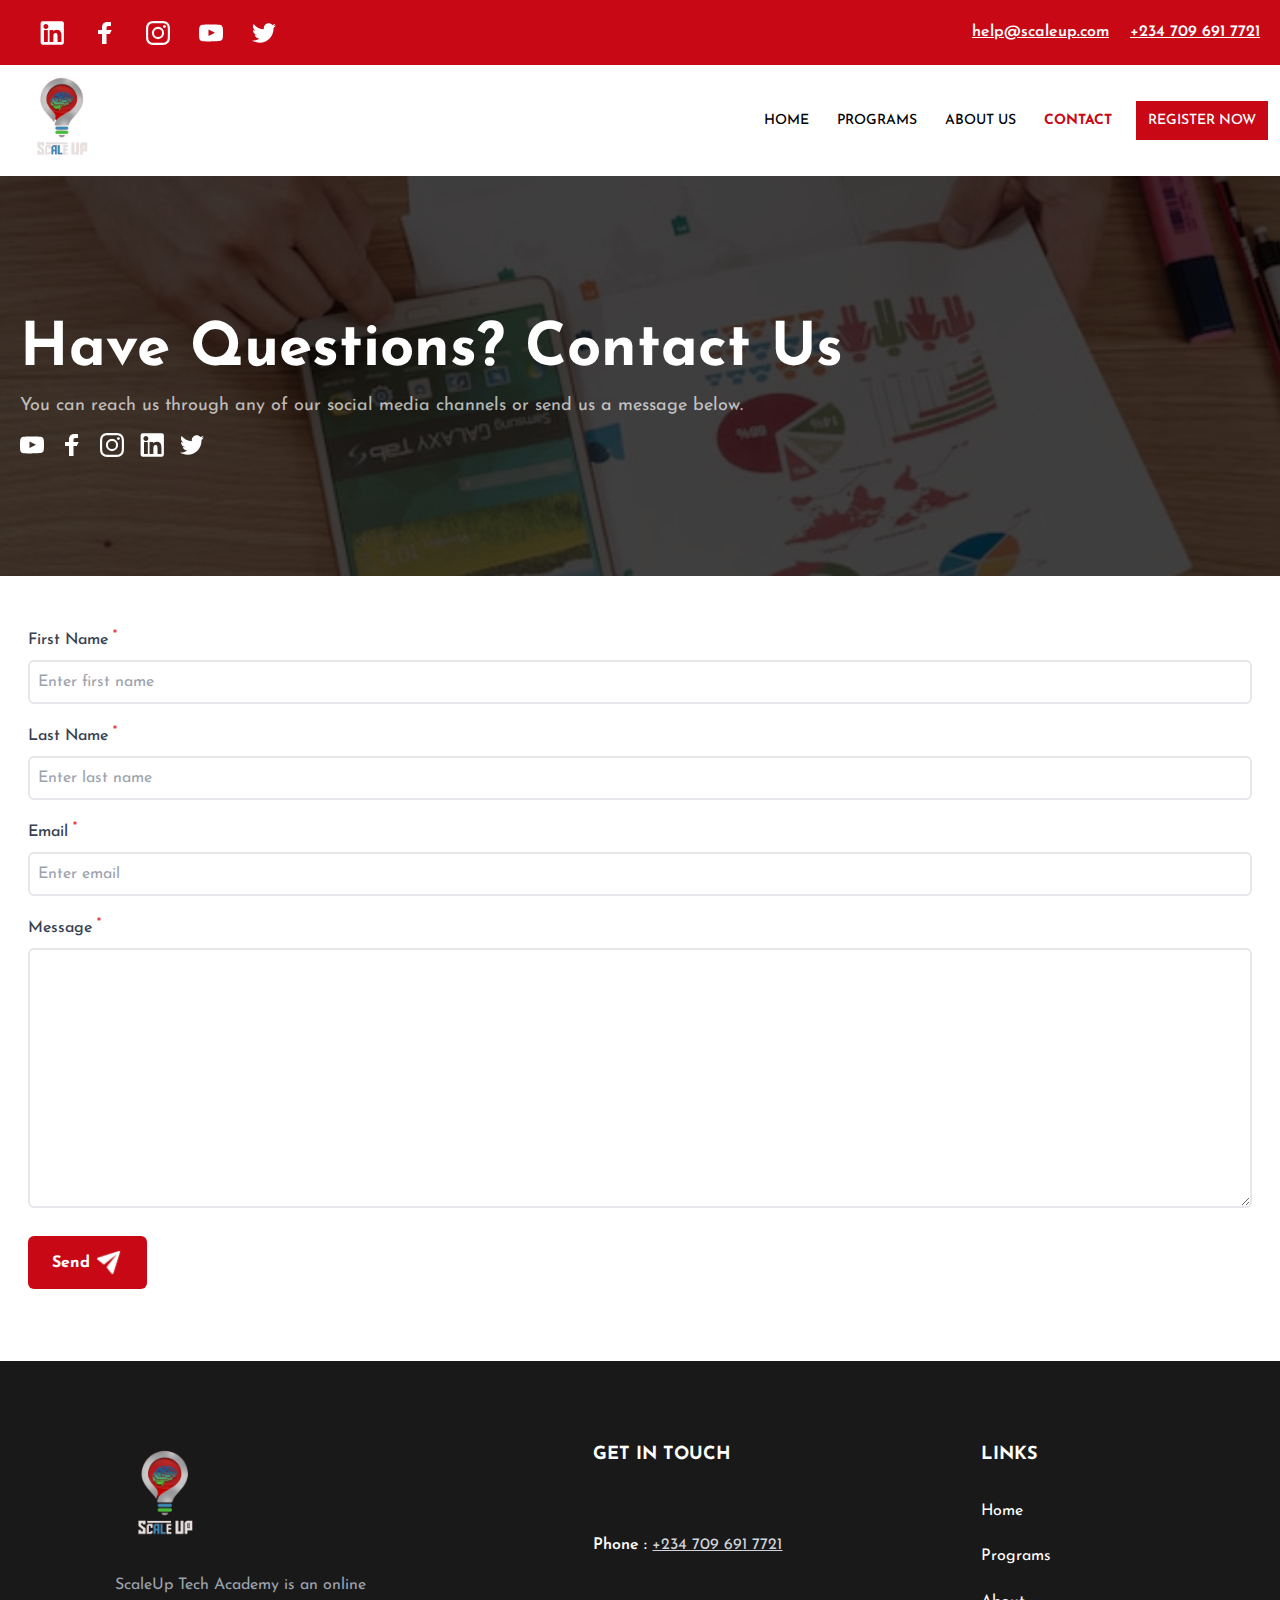
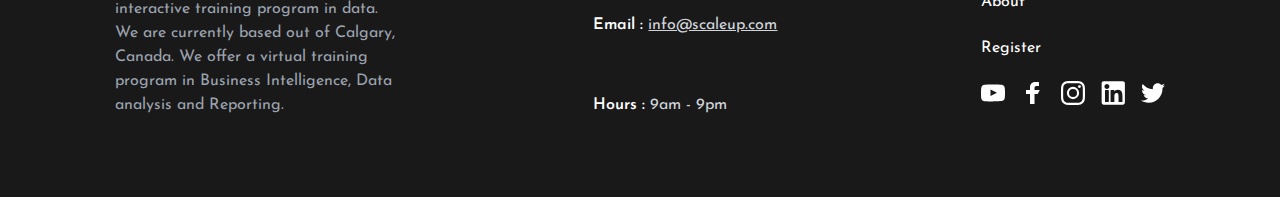
==== contact/index.html @ 6e452b3e "first commit" ====
<!doctype html>
<html lang="en">
<head>
    <meta charset="UTF-8">
    <meta name="viewport"
          content="width=device-width, user-scalable=no, initial-scale=1.0, maximum-scale=1.0, minimum-scale=1.0">
    <meta http-equiv="X-UA-Compatible" content="ie=edge">
    <link rel="stylesheet" href="../output.css">
    <title>Scale Up | Contact Us</title>
</head>
<body>
<div class="bg-primary p-5 flex justify-between">
    <div>
        <a
                target="_blank"
                rel="noopener noreferrer"
                href="https://www.linkedin.com/company/scaleup-tech-academy/"
                class="nav-link"
        >
            <img src="../assets/linkedin.svg" alt="LinkedIn">
        </a>
        <a
                target="_blank"
                rel="noopener noreferrer"
                href="https://www.facebook.com/ScaleUpTechAcademy/"
                class="nav-link"
        >
            <img src="../assets/fb.svg" alt="Facebook">
        </a>
        <a
                target="_blank"
                rel="noopener noreferrer"
                href="https://www.instagram.com/scaleuptechacademy/"
                class="nav-link"
        >
            <img src="../assets/ig.svg" alt="Instagram">
        </a>
        <a
                target="_blank"
                rel="noopener noreferrer"
                href="https://www.youtube.com/channel/UC-TLTVEnKB5KIL4xu0mjrOA"
                class="nav-link"
        >
            <img src="../assets/yt.svg" alt="YouTube">
        </a>
        <a
                target="_blank"
                rel="noopener noreferrer"
                href="https://twitter.com/scaleuptechacad"
                class="nav-link"
        >
            <img src="../assets/twitter.svg" alt="YouTube">
        </a>
    </div>
    <div class="text-white font-semibold">
        <a class="underline ml-4" href="mailto:help@scaleup.com">help@scaleup.com</a>
        <a class="underline ml-4" href="tel:+2347096917721">+234 709 691 7721</a>
    </div>
</div>
<nav class="nav">
    <div class="nav-cont">
        <a href=".."
        ><img
                src="../assets/scaleup-new.png"
                alt="ScaleUp logo"
                class="p-1 w-[55px] md:w-[100px]"
        />
        </a>
        <div class="nav-links">
            <a href=".." class="nav-link">HOME</a>
            <a href="../programs" class="nav-link">PROGRAMS</a>
            <a href="../#about" class="nav-link">ABOUT US</a>
            <a href="#" class="nav-link active">CONTACT</a>
            <a href="../register" class="nav-link bg-primary text-white p-3">REGISTER NOW</a>


            <button id="open-menu" class="md:hidden">
                <img class="w-[25px]" src="../assets/menu.svg" alt="Open Menu" class="inline" />
            </button>
        </div>
    </div>
</nav>
<div id="mobile-menu" class="mobile-menu">
    <button id="close-menu" class="absolute top-3 right-3">
        <img src="../assets/close-menu.svg" alt="close menu" />
    </button>
    <a href="#"
    ><img
            src="../assets/scaleup-new.png"
            alt="Teksag logo"
            class="p-1"
            width="90px"
    /></a>
    <a href="..">HOME</a>
    <a href="#../rograms">PROGRAMS</a>
    <a href="../#about">ABOUT US</a>
    <a href="#">CONTACT</a>
    <a href="../register">REGISTER NOW</a>
</div>
<section
        class="bg-[url(./assets/contact-bg.jpeg)] min-h-[400px] bg-no-repeat bg-cover bg-center bg-fixed bg-black"
>
    <div class="bg-black/75 min-h-[400px] w-full flex items-center">
        <div class="container mx-auto px-5 pt-6">
            <h1 class="text-white text-4xl md:text-6xl font-bold">Have Questions? Contact Us</h1>
            <p class="mt-3 text-white/70 text-lg">
                You can reach us through any of our social media channels or send us
                a message below.
            </p>
            <div class="mt-3 flex gap-4">
                <a
                        href="https://www.youtube.com/channel/UC-TLTVEnKB5KIL4xu0mjrOA"
                        target="_blank"
                        rel="noopener noreferrer"
                >
                    <img src="../assets/yt.svg" alt="YT" />
                </a>
                <a
                        href="https://www.facebook.com/ScaleUpTechAcademy/"
                        target="_blank"
                        rel="noopener noreferrer"
                >
                    <img src="../assets/fb.svg" alt="Facebook" />
                </a>
                <a
                        href="https://www.instagram.com/scaleuptechacademy/"
                        target="_blank"
                        rel="noopener noreferrer"
                >
                    <img src="../assets/ig.svg" alt="Instagram" />
                </a>
                <a
                        href="https://www.linkedin.com/company/scaleup-tech-academy/"
                        target="_blank"
                        rel="noopener noreferrer"
                >
                    <img src="../assets/linkedin.svg" alt="linkedin" />
                </a>
                <a
                        href="https://twitter.com/scaleuptechacad"
                        target="_blank"
                        rel="noopener noreferrer"
                >
                    <img src="../assets/twitter.svg" alt="twitter" />
                </a>
            </div>
        </div>
    </div>
</section>

<section
        class="container mx-auto py-10 px-4"
>
    <form class="w-full p-3">
        <div class="form-group">
            <label for="f-name">First Name <sup>*</sup></label>
            <input type="text" id="f-name" placeholder="Enter first name" required />
        </div>
        <div class="form-group">
            <label for="l-name">Last Name <sup>*</sup></label>
            <input type="text" id="l-name" placeholder="Enter last name" required />
        </div>
        <div class="form-group">
            <label for="email">Email <sup>*</sup></label>
            <input type="email" id="email" placeholder="Enter email" required />
        </div>
        <div class="form-group">
            <label for="message">Message <sup>*</sup></label>
            <textarea required id="message" rows="10"></textarea>
        </div>
        <p
                class="text-red-500 font-bold text-center mb-4 max-w-sm"
                id="contact-error"
        ></p>
        <div class="form-group">
            <button type="submit" class="btn-submit">
                <span>Send</span>
                <img src="../assets/send.png" width="29px" alt="Send" />
            </button>
        </div>
        <p
                class="text-green-800 font-bold text-center mt-2 max-w-sm"
                id="contact-success"
        ></p>
    </form>
</section>

<footer class="footer">
    <div class="footer-cont">
        <div>
            <img src="../assets/scaleup-new.png" width="100px" alt="ScaleUp" />
            <p>
                ScaleUp Tech Academy is an online interactive training program in data. We are currently based out of Calgary, Canada.
                We offer a virtual training program in Business Intelligence, Data analysis and Reporting.
            </p>
        </div>
        <div>
            <h3>GET IN TOUCH</h3>
            <span
            ><span class="it-title">Phone : </span
            ><a class="underline" href="tel:+2347096917721">
              +234 709 691 7721</a
            >
          </span>
            <span
            ><span class="it-title">Email : </span>
            <a class="underline" href="mailto:info@scaleup.com">
              info@scaleup.com</a
            ></span
            >
            <span><span class="it-title">Hours :</span> 9am - 9pm</span>
        </div>
        <div>
            <h3>LINKS</h3>
            <a href="..">Home</a>
            <a href="../programs">Programs</a>
            <a href="../#about">About</a>
            <a href="../register">Register</a>
            <div class="footer-icons">
                <a
                        href="https://www.youtube.com/channel/UC-TLTVEnKB5KIL4xu0mjrOA"
                        target="_blank"
                        rel="noopener noreferrer"
                >
                    <img src="../assets/yt.svg" alt="YT" />
                </a>
                <a
                        href="https://www.facebook.com/ScaleUpTechAcademy/"
                        target="_blank"
                        rel="noopener noreferrer"
                >
                    <img src="../assets/fb.svg" alt="Facebook" />
                </a>
                <a
                        href="https://www.instagram.com/scaleuptechacademy/"
                        target="_blank"
                        rel="noopener noreferrer"
                >
                    <img src="../assets/ig.svg" alt="Instagram" />
                </a>
                <a
                        href="https://www.linkedin.com/company/scaleup-tech-academy/"
                        target="_blank"
                        rel="noopener noreferrer"
                >
                    <img src="../assets/linkedin.svg" alt="linkedin" />
                </a>
                <a
                        href="https://twitter.com/scaleuptechacad"
                        target="_blank"
                        rel="noopener noreferrer"
                >
                    <img src="../assets/twitter.svg" alt="twitter" />
                </a>
            </div>
        </div>
    </div>
</footer>
</body>
<script src="../nav.js"></script>
</html>
---- output.css ----
@import url('https://fonts.googleapis.com/css2?family=Josefin+Sans:ital,wght@0,100;0,200;0,300;0,400;0,500;0,600;0,700;1,100;1,200;1,300;1,400;1,500;1,600;1,700&display=swap');

/*
! tailwindcss v3.2.3 | MIT License | https://tailwindcss.com
*/

/*
1. Prevent padding and border from affecting element width. (https://github.com/mozdevs/cssremedy/issues/4)
2. Allow adding a border to an element by just adding a border-width. (https://github.com/tailwindcss/tailwindcss/pull/116)
*/

*,
::before,
::after {
  box-sizing: border-box;
  /* 1 */
  border-width: 0;
  /* 2 */
  border-style: solid;
  /* 2 */
  border-color: #e5e7eb;
  /* 2 */
}

::before,
::after {
  --tw-content: '';
}

/*
1. Use a consistent sensible line-height in all browsers.
2. Prevent adjustments of font size after orientation changes in iOS.
3. Use a more readable tab size.
4. Use the user's configured `sans` font-family by default.
5. Use the user's configured `sans` font-feature-settings by default.
*/

html {
  line-height: 1.5;
  /* 1 */
  -webkit-text-size-adjust: 100%;
  /* 2 */
  -moz-tab-size: 4;
  /* 3 */
  -o-tab-size: 4;
     tab-size: 4;
  /* 3 */
  font-family: ui-sans-serif, system-ui, -apple-system, BlinkMacSystemFont, "Segoe UI", Roboto, "Helvetica Neue", Arial, "Noto Sans", sans-serif, "Apple Color Emoji", "Segoe UI Emoji", "Segoe UI Symbol", "Noto Color Emoji";
  /* 4 */
  font-feature-settings: normal;
  /* 5 */
}

/*
1. Remove the margin in all browsers.
2. Inherit line-height from `html` so users can set them as a class directly on the `html` element.
*/

body {
  margin: 0;
  /* 1 */
  line-height: inherit;
  /* 2 */
}

/*
1. Add the correct height in Firefox.
2. Correct the inheritance of border color in Firefox. (https://bugzilla.mozilla.org/show_bug.cgi?id=190655)
3. Ensure horizontal rules are visible by default.
*/

hr {
  height: 0;
  /* 1 */
  color: inherit;
  /* 2 */
  border-top-width: 1px;
  /* 3 */
}

/*
Add the correct text decoration in Chrome, Edge, and Safari.
*/

abbr:where([title]) {
  -webkit-text-decoration: underline dotted;
          text-decoration: underline dotted;
}

/*
Remove the default font size and weight for headings.
*/

h1,
h2,
h3,
h4,
h5,
h6 {
  font-size: inherit;
  font-weight: inherit;
}

/*
Reset links to optimize for opt-in styling instead of opt-out.
*/

a {
  color: inherit;
  text-decoration: inherit;
}

/*
Add the correct font weight in Edge and Safari.
*/

b,
strong {
  font-weight: bolder;
}

/*
1. Use the user's configured `mono` font family by default.
2. Correct the odd `em` font sizing in all browsers.
*/

code,
kbd,
samp,
pre {
  font-family: ui-monospace, SFMono-Regular, Menlo, Monaco, Consolas, "Liberation Mono", "Courier New", monospace;
  /* 1 */
  font-size: 1em;
  /* 2 */
}

/*
Add the correct font size in all browsers.
*/

small {
  font-size: 80%;
}

/*
Prevent `sub` and `sup` elements from affecting the line height in all browsers.
*/

sub,
sup {
  font-size: 75%;
  line-height: 0;
  position: relative;
  vertical-align: baseline;
}

sub {
  bottom: -0.25em;
}

sup {
  top: -0.5em;
}

/*
1. Remove text indentation from table contents in Chrome and Safari. (https://bugs.chromium.org/p/chromium/issues/detail?id=999088, https://bugs.webkit.org/show_bug.cgi?id=201297)
2. Correct table border color inheritance in all Chrome and Safari. (https://bugs.chromium.org/p/chromium/issues/detail?id=935729, https://bugs.webkit.org/show_bug.cgi?id=195016)
3. Remove gaps between table borders by default.
*/

table {
  text-indent: 0;
  /* 1 */
  border-color: inherit;
  /* 2 */
  border-collapse: collapse;
  /* 3 */
}

/*
1. Change the font styles in all browsers.
2. Remove the margin in Firefox and Safari.
3. Remove default padding in all browsers.
*/

button,
input,
optgroup,
select,
textarea {
  font-family: inherit;
  /* 1 */
  font-size: 100%;
  /* 1 */
  font-weight: inherit;
  /* 1 */
  line-height: inherit;
  /* 1 */
  color: inherit;
  /* 1 */
  margin: 0;
  /* 2 */
  padding: 0;
  /* 3 */
}

/*
Remove the inheritance of text transform in Edge and Firefox.
*/

button,
select {
  text-transform: none;
}

/*
1. Correct the inability to style clickable types in iOS and Safari.
2. Remove default button styles.
*/

button,
[type='button'],
[type='reset'],
[type='submit'] {
  -webkit-appearance: button;
  /* 1 */
  background-color: transparent;
  /* 2 */
  background-image: none;
  /* 2 */
}

/*
Use the modern Firefox focus style for all focusable elements.
*/

:-moz-focusring {
  outline: auto;
}

/*
Remove the additional `:invalid` styles in Firefox. (https://github.com/mozilla/gecko-dev/blob/2f9eacd9d3d995c937b4251a5557d95d494c9be1/layout/style/res/forms.css#L728-L737)
*/

:-moz-ui-invalid {
  box-shadow: none;
}

/*
Add the correct vertical alignment in Chrome and Firefox.
*/

progress {
  vertical-align: baseline;
}

/*
Correct the cursor style of increment and decrement buttons in Safari.
*/

::-webkit-inner-spin-button,
::-webkit-outer-spin-button {
  height: auto;
}

/*
1. Correct the odd appearance in Chrome and Safari.
2. Correct the outline style in Safari.
*/

[type='search'] {
  -webkit-appearance: textfield;
  /* 1 */
  outline-offset: -2px;
  /* 2 */
}

/*
Remove the inner padding in Chrome and Safari on macOS.
*/

::-webkit-search-decoration {
  -webkit-appearance: none;
}

/*
1. Correct the inability to style clickable types in iOS and Safari.
2. Change font properties to `inherit` in Safari.
*/

::-webkit-file-upload-button {
  -webkit-appearance: button;
  /* 1 */
  font: inherit;
  /* 2 */
}

/*
Add the correct display in Chrome and Safari.
*/

summary {
  display: list-item;
}

/*
Removes the default spacing and border for appropriate elements.
*/

blockquote,
dl,
dd,
h1,
h2,
h3,
h4,
h5,
h6,
hr,
figure,
p,
pre {
  margin: 0;
}

fieldset {
  margin: 0;
  padding: 0;
}

legend {
  padding: 0;
}

ol,
ul,
menu {
  list-style: none;
  margin: 0;
  padding: 0;
}

/*
Prevent resizing textareas horizontally by default.
*/

textarea {
  resize: vertical;
}

/*
1. Reset the default placeholder opacity in Firefox. (https://github.com/tailwindlabs/tailwindcss/issues/3300)
2. Set the default placeholder color to the user's configured gray 400 color.
*/

input::-moz-placeholder, textarea::-moz-placeholder {
  opacity: 1;
  /* 1 */
  color: #9ca3af;
  /* 2 */
}

input::placeholder,
textarea::placeholder {
  opacity: 1;
  /* 1 */
  color: #9ca3af;
  /* 2 */
}

/*
Set the default cursor for buttons.
*/

button,
[role="button"] {
  cursor: pointer;
}

/*
Make sure disabled buttons don't get the pointer cursor.
*/

:disabled {
  cursor: default;
}

/*
1. Make replaced elements `display: block` by default. (https://github.com/mozdevs/cssremedy/issues/14)
2. Add `vertical-align: middle` to align replaced elements more sensibly by default. (https://github.com/jensimmons/cssremedy/issues/14#issuecomment-634934210)
   This can trigger a poorly considered lint error in some tools but is included by design.
*/

img,
svg,
video,
canvas,
audio,
iframe,
embed,
object {
  display: block;
  /* 1 */
  vertical-align: middle;
  /* 2 */
}

/*
Constrain images and videos to the parent width and preserve their intrinsic aspect ratio. (https://github.com/mozdevs/cssremedy/issues/14)
*/

img,
video {
  max-width: 100%;
  height: auto;
}

/* Make elements with the HTML hidden attribute stay hidden by default */

[hidden] {
  display: none;
}

*, ::before, ::after{
  --tw-border-spacing-x: 0;
  --tw-border-spacing-y: 0;
  --tw-translate-x: 0;
  --tw-translate-y: 0;
  --tw-rotate: 0;
  --tw-skew-x: 0;
  --tw-skew-y: 0;
  --tw-scale-x: 1;
  --tw-scale-y: 1;
  --tw-pan-x:  ;
  --tw-pan-y:  ;
  --tw-pinch-zoom:  ;
  --tw-scroll-snap-strictness: proximity;
  --tw-ordinal:  ;
  --tw-slashed-zero:  ;
  --tw-numeric-figure:  ;
  --tw-numeric-spacing:  ;
  --tw-numeric-fraction:  ;
  --tw-ring-inset:  ;
  --tw-ring-offset-width: 0px;
  --tw-ring-offset-color: #fff;
  --tw-ring-color: rgb(59 130 246 / 0.5);
  --tw-ring-offset-shadow: 0 0 #0000;
  --tw-ring-shadow: 0 0 #0000;
  --tw-shadow: 0 0 #0000;
  --tw-shadow-colored: 0 0 #0000;
  --tw-blur:  ;
  --tw-brightness:  ;
  --tw-contrast:  ;
  --tw-grayscale:  ;
  --tw-hue-rotate:  ;
  --tw-invert:  ;
  --tw-saturate:  ;
  --tw-sepia:  ;
  --tw-drop-shadow:  ;
  --tw-backdrop-blur:  ;
  --tw-backdrop-brightness:  ;
  --tw-backdrop-contrast:  ;
  --tw-backdrop-grayscale:  ;
  --tw-backdrop-hue-rotate:  ;
  --tw-backdrop-invert:  ;
  --tw-backdrop-opacity:  ;
  --tw-backdrop-saturate:  ;
  --tw-backdrop-sepia:  ;
}

::backdrop{
  --tw-border-spacing-x: 0;
  --tw-border-spacing-y: 0;
  --tw-translate-x: 0;
  --tw-translate-y: 0;
  --tw-rotate: 0;
  --tw-skew-x: 0;
  --tw-skew-y: 0;
  --tw-scale-x: 1;
  --tw-scale-y: 1;
  --tw-pan-x:  ;
  --tw-pan-y:  ;
  --tw-pinch-zoom:  ;
  --tw-scroll-snap-strictness: proximity;
  --tw-ordinal:  ;
  --tw-slashed-zero:  ;
  --tw-numeric-figure:  ;
  --tw-numeric-spacing:  ;
  --tw-numeric-fraction:  ;
  --tw-ring-inset:  ;
  --tw-ring-offset-width: 0px;
  --tw-ring-offset-color: #fff;
  --tw-ring-color: rgb(59 130 246 / 0.5);
  --tw-ring-offset-shadow: 0 0 #0000;
  --tw-ring-shadow: 0 0 #0000;
  --tw-shadow: 0 0 #0000;
  --tw-shadow-colored: 0 0 #0000;
  --tw-blur:  ;
  --tw-brightness:  ;
  --tw-contrast:  ;
  --tw-grayscale:  ;
  --tw-hue-rotate:  ;
  --tw-invert:  ;
  --tw-saturate:  ;
  --tw-sepia:  ;
  --tw-drop-shadow:  ;
  --tw-backdrop-blur:  ;
  --tw-backdrop-brightness:  ;
  --tw-backdrop-contrast:  ;
  --tw-backdrop-grayscale:  ;
  --tw-backdrop-hue-rotate:  ;
  --tw-backdrop-invert:  ;
  --tw-backdrop-opacity:  ;
  --tw-backdrop-saturate:  ;
  --tw-backdrop-sepia:  ;
}

.container{
  width: 100%;
}

@media (min-width: 640px){
  .container{
    max-width: 640px;
  }
}

@media (min-width: 768px){
  .container{
    max-width: 768px;
  }
}

@media (min-width: 1024px){
  .container{
    max-width: 1024px;
  }
}

@media (min-width: 1280px){
  .container{
    max-width: 1280px;
  }
}

@media (min-width: 1536px){
  .container{
    max-width: 1536px;
  }
}

html,
    body{
  scroll-behavior: smooth;
  font-family: Josefin Sans, sans-serif;
}

img,
    svg{
  display: inline;
}

.nav{
  position: sticky;
  top: 0px;
  z-index: 40;
  width: 100%;
  --tw-bg-opacity: 1;
  background-color: rgb(255 255 255 / var(--tw-bg-opacity));
  padding-left: 0.75rem;
  padding-right: 0.75rem;
}

.nav-cont{
  width: 100%;
}

@media (min-width: 640px){
  .nav-cont{
    max-width: 640px;
  }
}

@media (min-width: 768px){
  .nav-cont{
    max-width: 768px;
  }
}

@media (min-width: 1024px){
  .nav-cont{
    max-width: 1024px;
  }
}

@media (min-width: 1280px){
  .nav-cont{
    max-width: 1280px;
  }
}

@media (min-width: 1536px){
  .nav-cont{
    max-width: 1536px;
  }
}

.nav-cont{
  margin-left: auto;
  margin-right: auto;
  display: flex;
  align-items: center;
  justify-content: space-between;
}

.nav-links{
  font-size: 0.875rem;
  line-height: 1.25rem;
  font-weight: 500;
}

.nav-link{
  margin-left: 1rem;
  display: none;
  padding: 0.25rem;
}

.nav-link:hover{
  color: rgb(200 8 21 / 0.8);
}

@media (min-width: 768px){
  .nav-link{
    display: inline;
  }
}

.nav-link svg:hover{
  fill: rgb(200 8 21 / 0.8);
}

.mobile-menu{
  position: fixed;
  top: 0px;
  z-index: 50;
  display: flex;
  height: 100vh;
  width: 100%;
  --tw-translate-x: 100%;
  --tw-translate-y: -100%;
  transform: translate(var(--tw-translate-x), var(--tw-translate-y)) rotate(var(--tw-rotate)) skewX(var(--tw-skew-x)) skewY(var(--tw-skew-y)) scaleX(var(--tw-scale-x)) scaleY(var(--tw-scale-y));
  flex-direction: column;
  align-items: center;
  justify-content: space-around;
  --tw-bg-opacity: 1;
  background-color: rgb(255 255 255 / var(--tw-bg-opacity));
  padding: 1rem;
  padding-bottom: 6rem;
  font-size: 1rem;
  line-height: 1.5rem;
  font-weight: 600;
  transition-property: transform;
  transition-timing-function: cubic-bezier(0.4, 0, 0.2, 1);
  transition-duration: 1000ms;
}

.mobile-menu.show{
  --tw-translate-x: 0px;
  --tw-translate-y: -0px;
  transform: translate(var(--tw-translate-x), var(--tw-translate-y)) rotate(var(--tw-rotate)) skewX(var(--tw-skew-x)) skewY(var(--tw-skew-y)) scaleX(var(--tw-scale-x)) scaleY(var(--tw-scale-y));
}

.nav-link.active,
    .mobile-menu a.active{
  font-weight: 800;
  --tw-text-opacity: 1;
  color: rgb(200 8 21 / var(--tw-text-opacity));
}

/*ACCORDION*/

.faq, .about{
  padding-left: 1.25rem;
  padding-right: 1.25rem;
  padding-top: 7rem;
  padding-bottom: 3rem;
}

.accordion-item{
  padding-left: 0.75rem;
  padding-right: 0.75rem;
  padding-top: 1.5rem;
  padding-bottom: 1.5rem;
}

.accordion-header{
  font-size: 1.125rem;
  line-height: 1.75rem;
  font-weight: 700;
}

.accordion-button{
  display: flex;
  width: 100%;
  align-items: center;
  justify-content: space-between;
  font-weight: 600;
  --tw-text-opacity: 1;
  color: rgb(17 24 39 / var(--tw-text-opacity));
}

.accordion-collapse{
  overflow: hidden;
}

/*ABOUT*/

/*.about {*/

/*    @apply pt-24;*/

/*}*/

.about-card{
  display: flex;
  max-width: 28rem;
  flex: 1 1 0%;
  flex-direction: column;
  align-items: center;
  gap: 1.5rem;
  border-radius: 0.375rem;
  padding: 0.75rem;
  text-align: center;
  --tw-shadow: 0 4px 6px -1px rgb(0 0 0 / 0.1), 0 2px 4px -2px rgb(0 0 0 / 0.1);
  --tw-shadow-colored: 0 4px 6px -1px var(--tw-shadow-color), 0 2px 4px -2px var(--tw-shadow-color);
  box-shadow: var(--tw-ring-offset-shadow, 0 0 #0000), var(--tw-ring-shadow, 0 0 #0000), var(--tw-shadow);
  --tw-drop-shadow: drop-shadow(0 4px 3px rgb(0 0 0 / 0.07)) drop-shadow(0 2px 2px rgb(0 0 0 / 0.06));
  filter: var(--tw-blur) var(--tw-brightness) var(--tw-contrast) var(--tw-grayscale) var(--tw-hue-rotate) var(--tw-invert) var(--tw-saturate) var(--tw-sepia) var(--tw-drop-shadow);
}

.about-card img{
  height: 5rem;
  width: 5rem;
}

.about-card h3{
  font-size: 1.125rem;
  line-height: 1.75rem;
  font-weight: 700;
  text-transform: uppercase;
  color: rgb(0 0 0 / 0.8);
}

/*FOOTER*/

.footer{
  background-color: rgb(0 0 0 / 0.9);
  padding-left: 1rem;
  padding-right: 1rem;
  padding-top: 5rem;
  padding-bottom: 5rem;
  --tw-text-opacity: 1;
  color: rgb(255 255 255 / var(--tw-text-opacity));
}

.footer-cont{
  width: 100%;
}

@media (min-width: 640px){
  .footer-cont{
    max-width: 640px;
  }
}

@media (min-width: 768px){
  .footer-cont{
    max-width: 768px;
  }
}

@media (min-width: 1024px){
  .footer-cont{
    max-width: 1024px;
  }
}

@media (min-width: 1280px){
  .footer-cont{
    max-width: 1280px;
  }
}

@media (min-width: 1536px){
  .footer-cont{
    max-width: 1536px;
  }
}

.footer-cont{
  margin-left: auto;
  margin-right: auto;
  display: flex;
  flex-direction: column;
  justify-content: space-around;
}

@media (min-width: 768px){
  .footer-cont{
    flex-direction: row;
  }
}

.footer-cont img{
  margin-bottom: 0.75rem;
}

.footer-cont p{
  --tw-text-opacity: 1;
  color: rgb(156 163 175 / var(--tw-text-opacity));
}

.footer-cont > div{
  margin-top: 1rem;
  display: flex;
  max-width: 20rem;
  flex-direction: column;
  justify-content: space-between;
  gap: 0.5rem;
  padding-left: 1.25rem;
  padding-right: 1.25rem;
}

@media (min-width: 768px){
  .footer-cont > div{
    margin-top: 0px;
  }
}

.footer-cont > div h3{
  margin-bottom: 0.5rem;
  font-family: Josefin Sans, sans-serif;
  font-size: 1.125rem;
  line-height: 1.75rem;
  font-weight: 700;
}

.footer-cont span{
  --tw-text-opacity: 1;
  color: rgb(209 213 219 / var(--tw-text-opacity));
}

.footer-cont .it-title{
  font-weight: 600;
  --tw-text-opacity: 1;
  color: rgb(255 255 255 / var(--tw-text-opacity));
}

.footer-icons{
  display: flex;
  gap: 1rem;
}

/* CONTACT PAGE */

.form-group{
  margin-bottom: 1.25rem;
  width: 100%;
}

.form-group label{
  margin-bottom: 0.5rem;
  display: block;
  font-weight: 500;
  --tw-text-opacity: 1;
  color: rgb(55 65 81 / var(--tw-text-opacity));
}

.form-group label sup{
  font-weight: 700;
  --tw-text-opacity: 1;
  color: rgb(239 68 68 / var(--tw-text-opacity));
}

.form-group input,
    .form-group textarea,
    .form-group select{
  width: 100%;
  border-radius: 0.375rem;
  border-width: 2px;
  --tw-border-opacity: 1;
  border-color: rgb(229 231 235 / var(--tw-border-opacity));
  padding: 0.5rem;
}

.form-group input:focus,
    .form-group textarea:focus,
    .form-group select:focus{
  border-color: rgb(200 8 21 / 0.8);
  outline: 2px solid transparent;
  outline-offset: 2px;
}

.form-group .btn-submit{
  display: flex;
  width: 100%;
  align-items: center;
  justify-content: center;
  gap: 0.25rem;
  border-radius: 0.375rem;
  --tw-bg-opacity: 1;
  background-color: rgb(200 8 21 / var(--tw-bg-opacity));
  padding-left: 1.5rem;
  padding-right: 1.5rem;
  padding-top: 0.75rem;
  padding-bottom: 0.75rem;
  font-family: Josefin Sans, sans-serif;
  font-weight: 700;
  --tw-text-opacity: 1;
  color: rgb(255 255 255 / var(--tw-text-opacity));
}

.form-group .btn-submit:hover{
  background-color: rgb(200 8 21 / 0.8);
}

@keyframes bounce{
  0%, 100%{
    transform: translateY(-25%);
    animation-timing-function: cubic-bezier(0.8,0,1,1);
  }

  50%{
    transform: none;
    animation-timing-function: cubic-bezier(0,0,0.2,1);
  }
}

.form-group .btn-submit:disabled{
  animation: bounce 1s infinite;
  cursor: not-allowed;
  --tw-bg-opacity: 1;
  background-color: rgb(55 65 81 / var(--tw-bg-opacity));
}

@media (min-width: 768px){
  .form-group .btn-submit{
    width: -moz-fit-content;
    width: fit-content;
  }
}

/*COURSE DETAILS*/

.teaching-method{
  width: 95%;
  padding: 0.75rem;
}

.teaching-method:hover{
  --tw-shadow: 0 20px 25px -5px rgb(0 0 0 / 0.1), 0 8px 10px -6px rgb(0 0 0 / 0.1);
  --tw-shadow-colored: 0 20px 25px -5px var(--tw-shadow-color), 0 8px 10px -6px var(--tw-shadow-color);
  box-shadow: var(--tw-ring-offset-shadow, 0 0 #0000), var(--tw-ring-shadow, 0 0 #0000), var(--tw-shadow);
}

@media (min-width: 640px){
  .teaching-method{
    width: 48%;
  }
}

@media (min-width: 1024px){
  .teaching-method{
    width: 22%;
  }
}

.teaching-method img{
  height: 3rem;
  width: 3rem;
}

.teaching-method h4{
  margin-bottom: 0.75rem;
  display: flex;
  align-items: center;
  -moz-column-gap: 0.5rem;
       column-gap: 0.5rem;
  font-size: 1.125rem;
  line-height: 1.75rem;
}

.requirements{
  font-size: 1.125rem;
  line-height: 1.75rem;
}

.requirements li{
  margin-top: 0.5rem;
  margin-bottom: 0.5rem;
}

.requirements li span{
  margin-right: 0.75rem;
  font-weight: 700;
  --tw-text-opacity: 1;
  color: rgb(200 8 21 / var(--tw-text-opacity));
}

.absolute{
  position: absolute;
}

.top-3{
  top: 0.75rem;
}

.right-3{
  right: 0.75rem;
}

.m-auto{
  margin: auto;
}

.mx-auto{
  margin-left: auto;
  margin-right: auto;
}

.my-10{
  margin-top: 2.5rem;
  margin-bottom: 2.5rem;
}

.my-6{
  margin-top: 1.5rem;
  margin-bottom: 1.5rem;
}

.my-4{
  margin-top: 1rem;
  margin-bottom: 1rem;
}

.my-8{
  margin-top: 2rem;
  margin-bottom: 2rem;
}

.my-20{
  margin-top: 5rem;
  margin-bottom: 5rem;
}

.ml-4{
  margin-left: 1rem;
}

.mt-3{
  margin-top: 0.75rem;
}

.mt-8{
  margin-top: 2rem;
}

.mb-6{
  margin-bottom: 1.5rem;
}

.mb-4{
  margin-bottom: 1rem;
}

.mt-2{
  margin-top: 0.5rem;
}

.mt-20{
  margin-top: 5rem;
}

.mb-10{
  margin-bottom: 2.5rem;
}

.block{
  display: block;
}

.inline{
  display: inline;
}

.flex{
  display: flex;
}

.h-5{
  height: 1.25rem;
}

.h-8{
  height: 2rem;
}

.h-full{
  height: 100%;
}

.min-h-\[600px\]{
  min-height: 600px;
}

.min-h-\[400px\]{
  min-height: 400px;
}

.w-full{
  width: 100%;
}

.w-5{
  width: 1.25rem;
}

.w-3\/4{
  width: 75%;
}

.w-11\/12{
  width: 91.666667%;
}

.w-fit{
  width: -moz-fit-content;
  width: fit-content;
}

.w-8{
  width: 2rem;
}

.w-\[100px\]{
  width: 100px;
}

.w-\[50px\]{
  width: 50px;
}

.w-\[20px\]{
  width: 20px;
}

.w-\[25px\]{
  width: 25px;
}

.w-\[55px\]{
  width: 55px;
}

.max-w-sm{
  max-width: 24rem;
}

.max-w-\[1400px\]{
  max-width: 1400px;
}

.max-w-\[600px\]{
  max-width: 600px;
}

.flex-1{
  flex: 1 1 0%;
}

.rotate-180{
  --tw-rotate: 180deg;
  transform: translate(var(--tw-translate-x), var(--tw-translate-y)) rotate(var(--tw-rotate)) skewX(var(--tw-skew-x)) skewY(var(--tw-skew-y)) scaleX(var(--tw-scale-x)) scaleY(var(--tw-scale-y));
}

.transform{
  transform: translate(var(--tw-translate-x), var(--tw-translate-y)) rotate(var(--tw-rotate)) skewX(var(--tw-skew-x)) skewY(var(--tw-skew-y)) scaleX(var(--tw-scale-x)) scaleY(var(--tw-scale-y));
}

.list-inside{
  list-style-position: inside;
}

.list-disc{
  list-style-type: disc;
}

.flex-col{
  flex-direction: column;
}

.flex-wrap{
  flex-wrap: wrap;
}

.items-center{
  align-items: center;
}

.justify-center{
  justify-content: center;
}

.justify-between{
  justify-content: space-between;
}

.gap-8{
  gap: 2rem;
}

.gap-4{
  gap: 1rem;
}

.gap-y-10{
  row-gap: 2.5rem;
}

.rounded-full{
  border-radius: 9999px;
}

.rounded-md{
  border-radius: 0.375rem;
}

.border-2{
  border-width: 2px;
}

.border-t{
  border-top-width: 1px;
}

.border-b-4{
  border-bottom-width: 4px;
}

.border-primary{
  --tw-border-opacity: 1;
  border-color: rgb(200 8 21 / var(--tw-border-opacity));
}

.border-gray-200{
  --tw-border-opacity: 1;
  border-color: rgb(229 231 235 / var(--tw-border-opacity));
}

.border-b-primary{
  --tw-border-opacity: 1;
  border-bottom-color: rgb(200 8 21 / var(--tw-border-opacity));
}

.bg-primary{
  --tw-bg-opacity: 1;
  background-color: rgb(200 8 21 / var(--tw-bg-opacity));
}

.bg-black{
  --tw-bg-opacity: 1;
  background-color: rgb(0 0 0 / var(--tw-bg-opacity));
}

.bg-black\/60{
  background-color: rgb(0 0 0 / 0.6);
}

.bg-red-100{
  --tw-bg-opacity: 1;
  background-color: rgb(254 226 226 / var(--tw-bg-opacity));
}

.bg-black\/75{
  background-color: rgb(0 0 0 / 0.75);
}

.bg-red-700{
  --tw-bg-opacity: 1;
  background-color: rgb(185 28 28 / var(--tw-bg-opacity));
}

.bg-\[url\(\.\/assets\/hero2\.jpeg\)\]{
  background-image: url(./assets/hero2.jpeg);
}

.bg-\[url\(\.\/assets\/contact-bg\.jpeg\)\]{
  background-image: url(./assets/contact-bg.jpeg);
}

.bg-\[url\(\.\/assets\/hero3\.jpeg\)\]{
  background-image: url(./assets/hero3.jpeg);
}

.bg-cover{
  background-size: cover;
}

.bg-fixed{
  background-attachment: fixed;
}

.bg-center{
  background-position: center;
}

.bg-no-repeat{
  background-repeat: no-repeat;
}

.p-5{
  padding: 1.25rem;
}

.p-1{
  padding: 0.25rem;
}

.p-3{
  padding: 0.75rem;
}

.p-6{
  padding: 1.5rem;
}

.p-2{
  padding: 0.5rem;
}

.p-8{
  padding: 2rem;
}

.p-4{
  padding: 1rem;
}

.px-5{
  padding-left: 1.25rem;
  padding-right: 1.25rem;
}

.px-6{
  padding-left: 1.5rem;
  padding-right: 1.5rem;
}

.py-3{
  padding-top: 0.75rem;
  padding-bottom: 0.75rem;
}

.py-4{
  padding-top: 1rem;
  padding-bottom: 1rem;
}

.py-10{
  padding-top: 2.5rem;
  padding-bottom: 2.5rem;
}

.px-4{
  padding-left: 1rem;
  padding-right: 1rem;
}

.py-2{
  padding-top: 0.5rem;
  padding-bottom: 0.5rem;
}

.pt-6{
  padding-top: 1.5rem;
}

.text-center{
  text-align: center;
}

.text-4xl{
  font-size: 2.25rem;
  line-height: 2.5rem;
}

.text-xl{
  font-size: 1.25rem;
  line-height: 1.75rem;
}

.text-lg{
  font-size: 1.125rem;
  line-height: 1.75rem;
}

.text-3xl{
  font-size: 1.875rem;
  line-height: 2.25rem;
}

.text-2xl{
  font-size: 1.5rem;
  line-height: 2rem;
}

.text-5xl{
  font-size: 3rem;
  line-height: 1;
}

.font-semibold{
  font-weight: 600;
}

.font-bold{
  font-weight: 700;
}

.text-white{
  --tw-text-opacity: 1;
  color: rgb(255 255 255 / var(--tw-text-opacity));
}

.text-white\/70{
  color: rgb(255 255 255 / 0.7);
}

.text-black\/75{
  color: rgb(0 0 0 / 0.75);
}

.text-black\/70{
  color: rgb(0 0 0 / 0.7);
}

.text-red-500{
  --tw-text-opacity: 1;
  color: rgb(239 68 68 / var(--tw-text-opacity));
}

.text-green-800{
  --tw-text-opacity: 1;
  color: rgb(22 101 52 / var(--tw-text-opacity));
}

.text-\[\#333\]{
  --tw-text-opacity: 1;
  color: rgb(51 51 51 / var(--tw-text-opacity));
}

.text-\[\#555\]{
  --tw-text-opacity: 1;
  color: rgb(85 85 85 / var(--tw-text-opacity));
}

.underline{
  text-decoration-line: underline;
}

.shadow-lg{
  --tw-shadow: 0 10px 15px -3px rgb(0 0 0 / 0.1), 0 4px 6px -4px rgb(0 0 0 / 0.1);
  --tw-shadow-colored: 0 10px 15px -3px var(--tw-shadow-color), 0 4px 6px -4px var(--tw-shadow-color);
  box-shadow: var(--tw-ring-offset-shadow, 0 0 #0000), var(--tw-ring-shadow, 0 0 #0000), var(--tw-shadow);
}

.transition-transform{
  transition-property: transform;
  transition-timing-function: cubic-bezier(0.4, 0, 0.2, 1);
  transition-duration: 150ms;
}

.duration-300{
  transition-duration: 300ms;
}

.accordion-collapse {
  max-height: 0;
  overflow: hidden;
  transition: max-height 0.3s ease-out;
}

.hover\:scale-105:hover{
  --tw-scale-x: 1.05;
  --tw-scale-y: 1.05;
  transform: translate(var(--tw-translate-x), var(--tw-translate-y)) rotate(var(--tw-rotate)) skewX(var(--tw-skew-x)) skewY(var(--tw-skew-y)) scaleX(var(--tw-scale-x)) scaleY(var(--tw-scale-y));
}

.hover\:bg-transparent:hover{
  background-color: transparent;
}

@media (min-width: 768px){
  .md\:m-0{
    margin: 0px;
  }

  .md\:hidden{
    display: none;
  }

  .md\:w-\[400px\]{
    width: 400px;
  }

  .md\:w-3\/4{
    width: 75%;
  }

  .md\:w-1\/2{
    width: 50%;
  }

  .md\:w-\[100px\]{
    width: 100px;
  }

  .md\:skew-x-6{
    --tw-skew-x: 6deg;
    transform: translate(var(--tw-translate-x), var(--tw-translate-y)) rotate(var(--tw-rotate)) skewX(var(--tw-skew-x)) skewY(var(--tw-skew-y)) scaleX(var(--tw-scale-x)) scaleY(var(--tw-scale-y));
  }

  .md\:flex-row{
    flex-direction: row;
  }

  .md\:p-8{
    padding: 2rem;
  }

  .md\:text-6xl{
    font-size: 3.75rem;
    line-height: 1;
  }

  .md\:text-xl{
    font-size: 1.25rem;
    line-height: 1.75rem;
  }
}
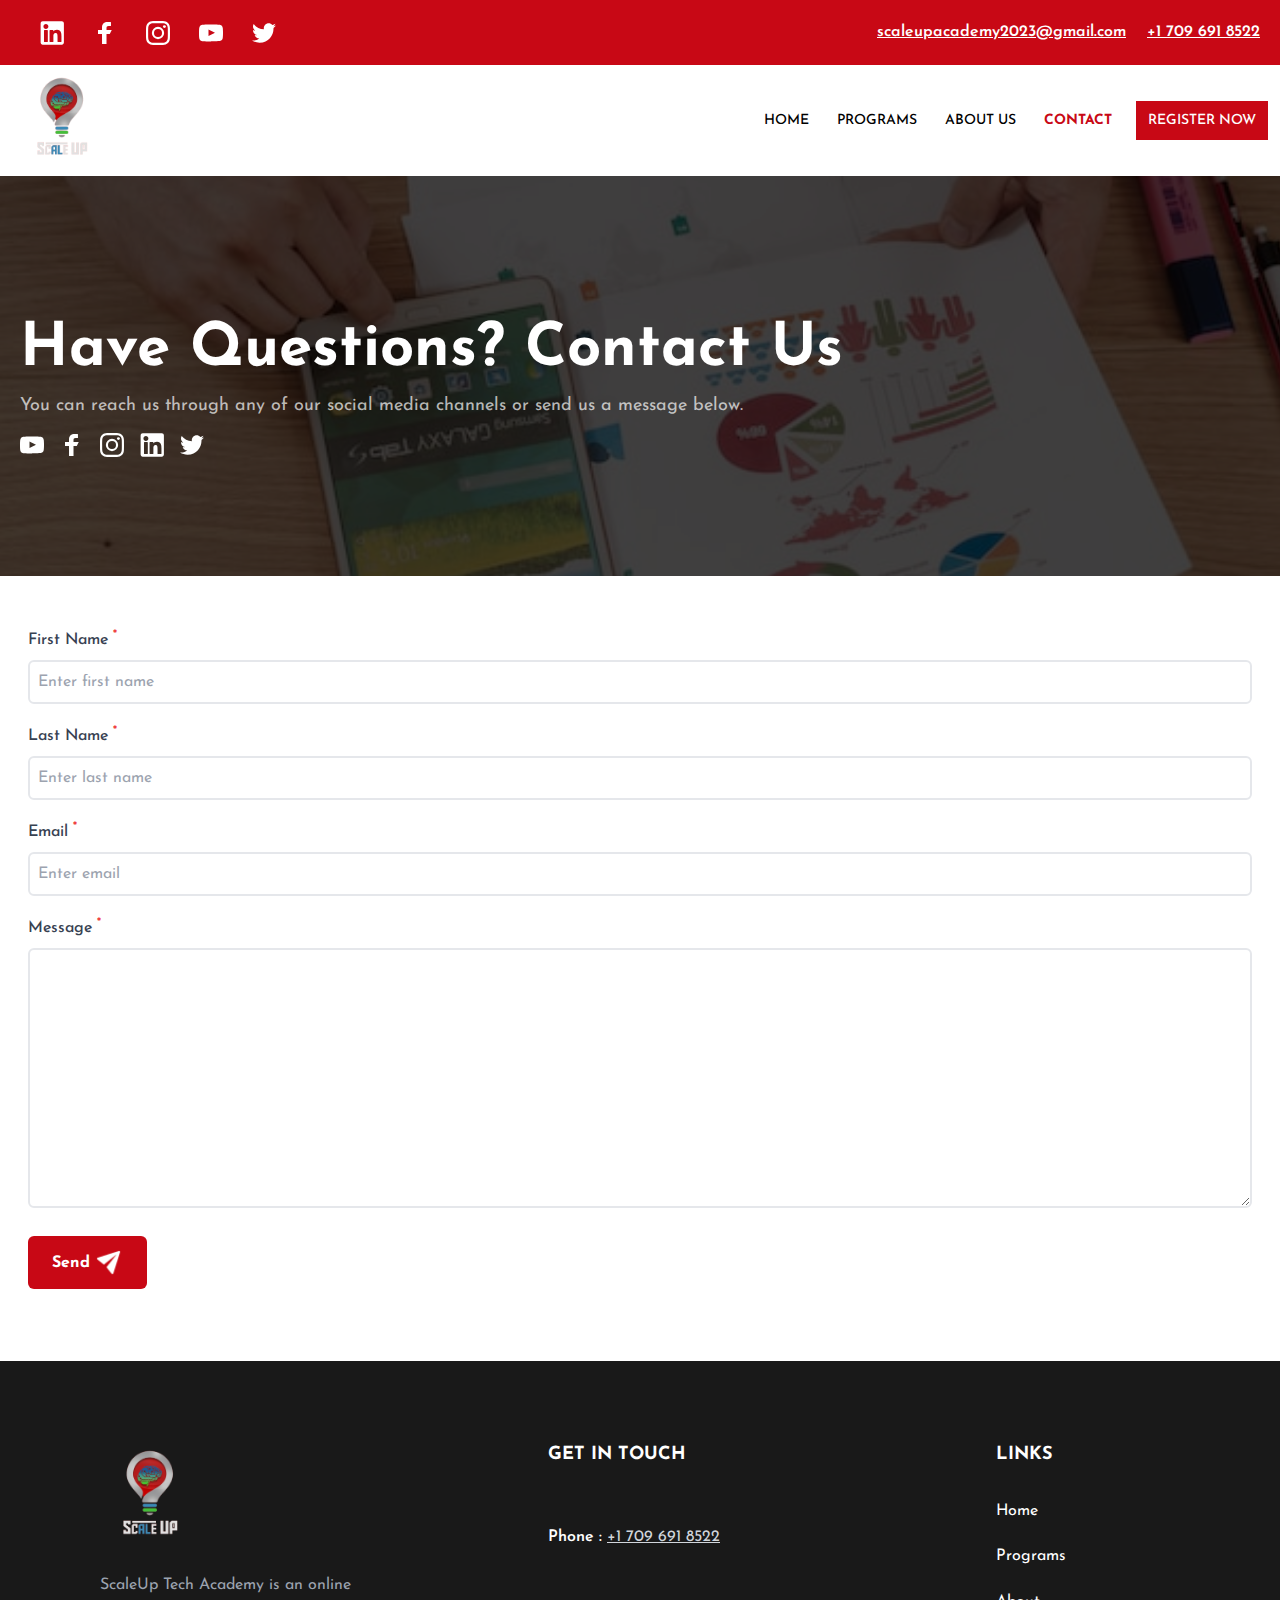
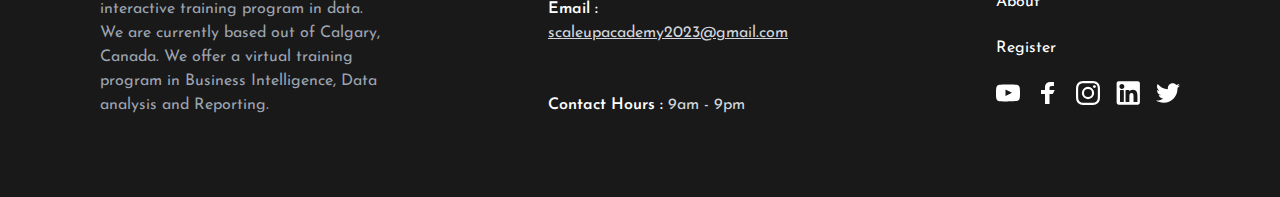
==== commit ceeb26c9: "minor content changes" ====
--- a/contact/index.html
+++ b/contact/index.html
@@ -53,8 +53,8 @@
         </a>
     </div>
     <div class="text-white font-semibold">
-        <a class="underline ml-4" href="mailto:help@scaleup.com">help@scaleup.com</a>
-        <a class="underline ml-4" href="tel:+2347096917721">+234 709 691 7721</a>
+        <a class="underline ml-4" href="mailto:scaleupacademy2023@gmail.com">scaleupacademy2023@gmail.com</a>
+        <a class="underline ml-4" href="tel:+17096918522">+1 709 691 8522</a>
     </div>
 </div>
 <nav class="nav">
@@ -198,17 +198,17 @@
             <h3>GET IN TOUCH</h3>
             <span
             ><span class="it-title">Phone : </span
-            ><a class="underline" href="tel:+2347096917721">
-              +234 709 691 7721</a
+            ><a class="underline" href="tel:+17096918522">
+              +1 709 691 8522</a
             >
           </span>
             <span
             ><span class="it-title">Email : </span>
-            <a class="underline" href="mailto:info@scaleup.com">
-              info@scaleup.com</a
+            <a class="underline" href="mailto:scaleupacademy2023@gmail.com">
+              scaleupacademy2023@gmail.com</a
             ></span
             >
-            <span><span class="it-title">Hours :</span> 9am - 9pm</span>
+            <span><span class="it-title">Contact Hours :</span> 9am - 9pm</span>
         </div>
         <div>
             <h3>LINKS</h3>
--- a/output.css
+++ b/output.css
@@ -1547,4 +1547,9 @@
     font-size: 1.25rem;
     line-height: 1.75rem;
   }
+
+  .md\:text-5xl{
+    font-size: 3rem;
+    line-height: 1;
+  }
 }